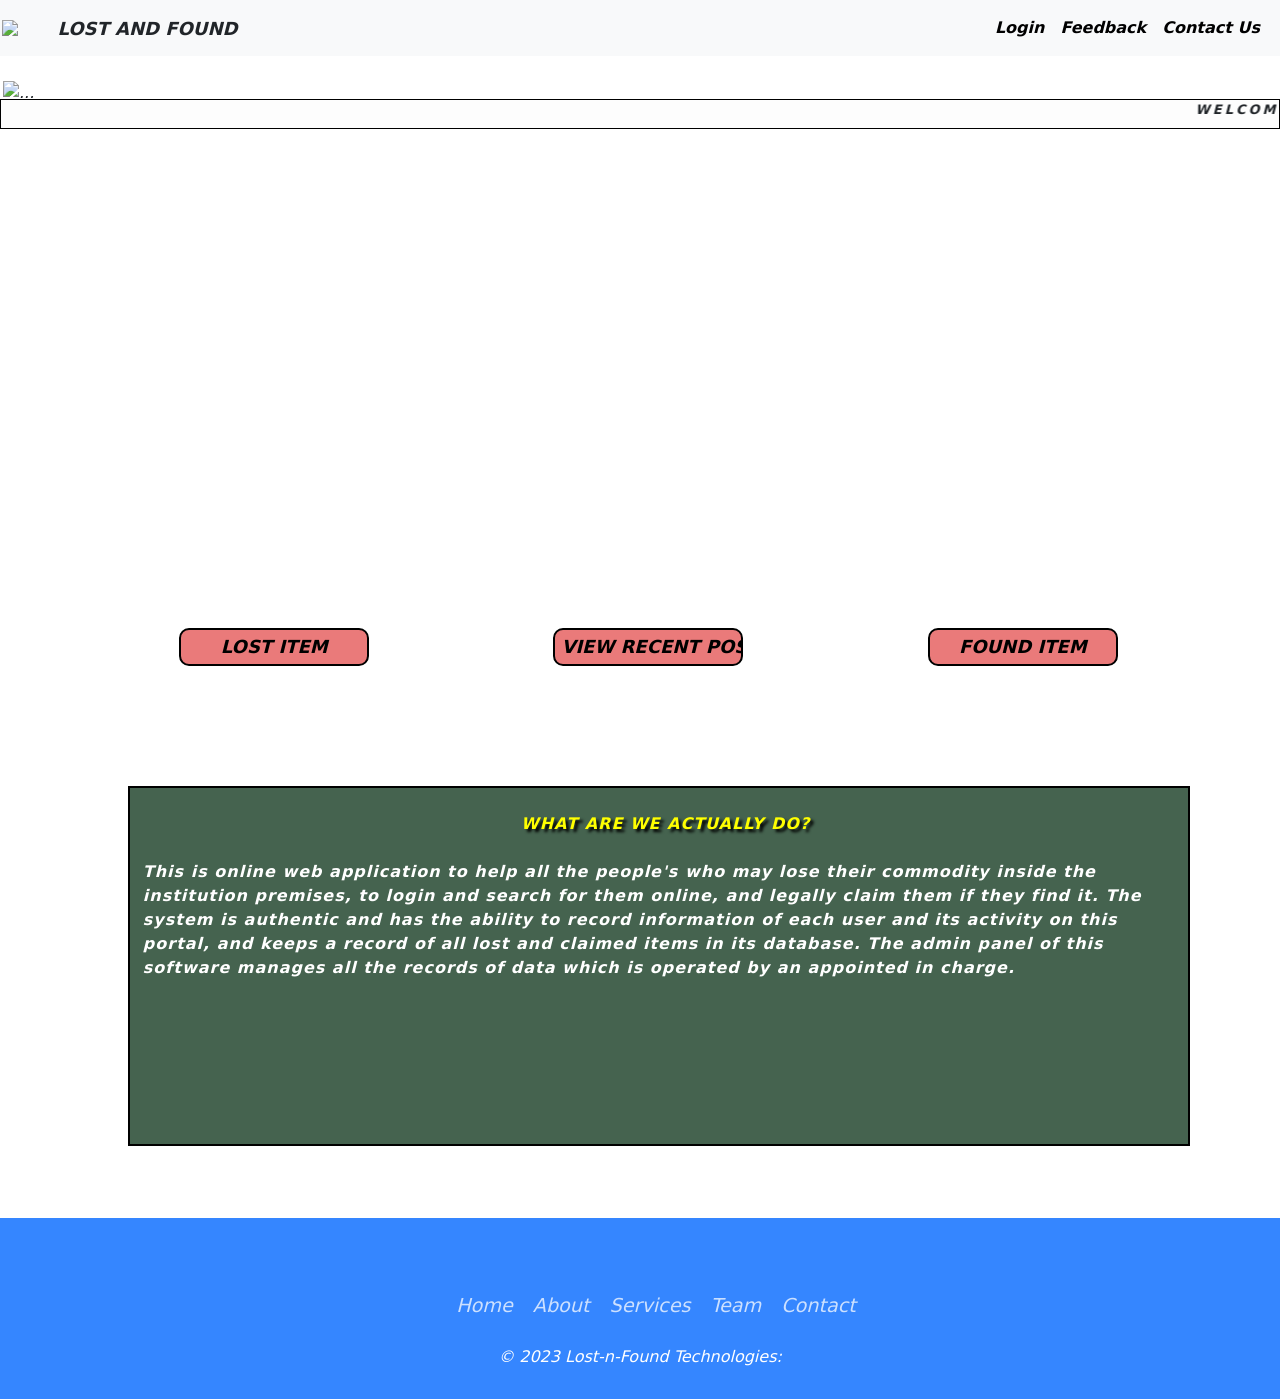
==== src/main/webapp/index.html @ 181de33e "Fix GitHub Pages build" ====
<!doctype html>
<html lang="en">

    <head>
        <meta charset="utf-8">
        <meta name="viewport" content="width=device-width, initial-scale=1">
        <title>LOST AND FOUND</title>
        <link
            href="https://cdn.jsdelivr.net/npm/bootstrap@5.3.2/dist/css/bootstrap.min.css"
            rel="stylesheet"
            integrity="sha384-T3c6CoIi6uLrA9TneNEoa7RxnatzjcDSCmG1MXxSR1GAsXEV/Dwwykc2MPK8M2HN"
            crossorigin="anonymous">
    </head>

    <body>
        <script
            src="https://cdn.jsdelivr.net/npm/bootstrap@5.3.2/dist/js/bootstrap.bundle.min.js"
            integrity="sha384-C6RzsynM9kWDrMNeT87bh95OGNyZPhcTNXj1NW7RuBCsyN/o0jlpcV8Qyq46cDfL"
            crossorigin="anonymous"></script>
            <script type="module" src="https://unpkg.com/ionicons@5.5.2/dist/ionicons/ionicons.esm.js"></script>
            <script nomodule src="https://unpkg.com/ionicons@5.5.2/dist/ionicons/ionicons.js"></script>
        <style>
        .nm {
            font-style: italic;
            font-weight: bold;
            font-size: large;
        }

        .quote {
            font-size: 25px; font-weight: bolder;
            font-style: italic;
            color: rgb(231, 97, 97);
            /* background-color: rgb(123, 66, 153); */
            text-shadow: 3px 3px 3px rgb(1, 0, 0);
            letter-spacing: 5px;
            position: absolute;
            top: 90%;
            right: 30%;
            left: 33%;
        }

        input[type="submit"] {
            height: 38px;
            width: 190px;
           font-size: large;
           font-style: italic;
           font-weight: 600;
            background-color: rgba(232, 108, 108,0.9);
            border-radius: 10px; 
           border: 2px solid rgb(0, 0, 0);
            margin-top: 2%;
            margin-left: 14%;

        }
        input[type="submit"]:hover{
            background-color: aqua;
        }

        .para {
            width: 83%;
            height: 40%;
            position: absolute;
            left: 10%;
            padding-left: 1%;
            padding-bottom: 1%;
            color: rgb(255, 255, 255);
            border: 2px solid rgb(0, 0, 0);
            letter-spacing: 1px;
            background-color: rgb(69, 99, 79);
        }

        body {
            /* background-color: rgb(69, 99, 79); */
            font-style: italic;
        }

        .car {
            border: 1px solid rgb(255, 255, 255);
        }
        .head-1{
            color: yellow;
             text-shadow: 3px 3px 3px rgb(1, 0, 0);
        }

        .foter {
            position: absolute;
            top: 190%;
            width: 100%; }
       
        .containerf1 {
            position: absolute;
            left: 10%;
            top: 10%;
        }

        .containerf3 {
            position: absolute;
            right: 10%;
            top: 10%;
        }

        a {
            color: azure;
            font-style: italic;
            font-weight: bold;
        } a:hover{color: yellow; font-size: large;}
        .a1{
            border: 1px solid black;
            position: absolute;
            left: 0%;
            right: 0%;
            top: 11%; font-size: small; font-weight: bolder; 
            height: 30px;
            background-color: rgb(253, 253, 253);
            letter-spacing: 3px;
        }
        img{
            margin-left: 2px;
        }
        .btns{
            margin-left: 5%;
        }

        /* FOOTER */

        .footer {
  position: relative;
  width: 100%;
  left:0%;
  right:0%;
  margin-top:30%;
  background: #3586ff;
  min-height: 100px;
  padding: 20px 50px;
  display: flex;
  justify-content: center;
  align-items: center;
  flex-direction: column;
}

.social-icon,
.menu {
  position: relative;
  display: flex;
  justify-content: center;
  align-items: center;
  margin: 10px 0;
  flex-wrap: wrap;
}

.social-icon__item,
.menu__item {
  list-style: none;
}

.social-icon__link {
  font-size: 2rem;
  color: #fff;
  margin: 0 10px;
  display: inline-block;
  transition: 0.5s;
}
.social-icon__link:hover {
  transform: translateY(-10px);
}

.menu__link {
  font-size: 1.2rem;
  color: #fff;
  margin: 0 10px;
  display: inline-block;
  transition: 0.5s;
  text-decoration: none;
  opacity: 0.75;
  font-weight: 300;
}

.menu__link:hover {
  opacity: 1;
}

.footer p {
  color: #fff;
  margin: 15px 0 10px 0;
  font-size: 1rem;
  font-weight: 300;
}

.wave {
  position: absolute;
  top: -50px;
  left: 0;
  width: 100%;
  height: 50px;
  background: url("https://i.ibb.co/wQZVxxk/wave.png");
  background-size: 1000px 100px;
}

.wave#wave1 {
  z-index: 1000;
  opacity: 1;
  bottom: 0;
  animation: animateWaves 4s linear infinite;
}

.wave#wave2 {
  z-index: 999;
  opacity: 0.5;
  bottom: 10px;
  animation: animate 4s linear infinite !important;
}

.wave#wave3 {
  z-index: 1000;
  opacity: 0.2;
  bottom: 15px;
  animation: animateWaves 3s linear infinite;
}

.wave#wave4 {
  z-index: 999;
  opacity: 0.7;
  bottom: 20px;
  animation: animate 3s linear infinite;
}

@keyframes animateWaves {
  0% {
    background-position-x: 1000px;
  }
  100% {
    background-positon-x: 0px;
  }
}

@keyframes animate {
  0% {
    background-position-x: -1000px;
  }
  100% {
    background-positon-x: 0px;
  }
}
    </style>

        <div>
            <nav class="navbar navbar-expand-lg bg-body-tertiary">
                <img src="img/logo.png" width="45px">
                <div class="container-fluid">
                    <div class="nm">LOST AND FOUND</div>
                    <button class="navbar-toggler" type="button"
                        data-bs-toggle="collapse"
                        data-bs-target="#navbarSupportedContent"
                        aria-controls="navbarSupportedContent"
                        aria-expanded="false" aria-label="Toggle navigation">
                        <span class="navbar-toggler-icon"></span>
                    </button>
                    <div class="btns" id="navbarSupportedContent">
                        <ul class="navbar-nav me-auto mb-2 mb-lg-0">

                            <li class="nav-item">
                                <a class="nav-link active" aria-current="page"
                                    href="login.html"><b>Login</b></a>
                            </li>

                           
                            <li class="nav-item">
                                <a class="nav-link active" aria-current="page"
                                    href="feedback.html"><b>Feedback</b></a>
                            </li>
                            <li class="nav-item">
                                <a class="nav-link active" aria-current="page"
                                    href="contact.html"><b>Contact Us</b></a>
                            </li>

                        </ul>
                        <!-- <form class="d-flex" role="search">
                        <input class="form-control me-2" type="search" placeholder="Search" aria-label="Search">
                        <button class="btn btn-outline-success" type="submit">Search</button>
                    </form> -->
                    </div>
                </div>
            </nav>
        </div>
        <div class="a1">
            <fieldset>
                <marquee>
                    
                    WELCOME TO THE LOST AND FOUND WEBSITE. WE ALL HERE TO HELP
                    YOU.
                </marquee>
            </fieldset>
        </div>
        
        <br>
       
        <div class="car">
            <div id="carouselExampleAutoplaying" class="carousel slide"
                data-bs-ride="carousel">
                <div class="carousel-inner">
                    <div class="carousel-item active" data-bs-interval="2500">
                        <img src="img/a6.JPG" height="400px"
                            class="d-block w-100" alt="...">
                    </div>
                    <div class="carousel-item" data-bs-interval="2500">
                        <img src="img/img1.jpg" height="400px"
                            class="d-block w-100" alt="...">
                    </div>
                    <div class="carousel-item" data-bs-interval="2500">
                        <img src="img/a8.jpg" height="400px"
                            class="d-block w-100" alt="...">
                    </div>
                </div>

                <button class="carousel-control-prev" type="button"
                    data-bs-target="#carouselExampleAutoplaying"
                    data-bs-slide="prev">
                    <span class="carousel-control-prev-icon" aria-hidden="true"></span>
                    <span class="visually-hidden">Previous</span>
                </button>
                <button class="carousel-control-next" type="button"
                    data-bs-target="#carouselExampleAutoplaying"
                    data-bs-slide="next">
                    <span class="carousel-control-next-icon" aria-hidden="true"></span>
                    <span class="visually-hidden">Next</span>

                </button>

            </div>

        </div>
        <div class="quote">
            
            <center> <b>Search. Find. Ship.</b></center>
        </div>

       <br><br><br><br><br>
        <div class="bt">
            <a href="html/Lost_Info.html"><input type="submit" value="LOST ITEM"></a>
           <a href="html/recent_posts.jsp"> <input type="submit" value="VIEW RECENT POSTS"></a>
           <a href="html/Found_Info.html"> <input type="submit" value="FOUND ITEM"></a>
        </div>
        <br><br><br><br><br>
        <div class="para">
            <b><br>
                <div class="head-1">
                    <center> WHAT ARE WE ACTUALLY DO? </center>
                </div>
               
            </b> <br>
            <b>
                <p>This is online web application to help all the people's who
                    may
                    lose their commodity inside the institution premises, to
                    login and search for them online,
                    and legally claim them if they find it. The system is
                    authentic and has the ability to record
                    information of each user and its activity on this portal,
                    and keeps a record of all lost and
                    claimed items in its database. The admin panel of this
                    software manages all the records of
                    data which is operated by an appointed in charge.
                </p>
            </b>
        </div>
        <br><br>
        <footer class="footer">
            <div class="waves">
              <div class="wave" id="wave1"></div>
              <div class="wave" id="wave2"></div>
              <div class="wave" id="wave3"></div>
              <div class="wave" id="wave4"></div>
            </div>
            <ul class="social-icon">
              <li class="social-icon__item"><a class="social-icon__link" href="#">
                  <ion-icon name="logo-facebook"></ion-icon>
                </a></li>
              <li class="social-icon__item"><a class="social-icon__link" href="#">
                  <ion-icon name="logo-twitter"></ion-icon>
                </a></li>
              <li class="social-icon__item"><a class="social-icon__link" href="#">
                  <ion-icon name="logo-linkedin"></ion-icon>
                </a></li>
              <li class="social-icon__item"><a class="social-icon__link" href="#">
                  <ion-icon name="logo-instagram"></ion-icon>
                </a></li>
            </ul>
            <ul class="menu">
              <li class="menu__item"><a class="menu__link" href="index.html">Home</a></li>
              <li class="menu__item"><a class="menu__link" href="about.html">About</a></li>
              <li class="menu__item"><a class="menu__link" href="index.html">Services</a></li>
              <li class="menu__item"><a class="menu__link" href="#">Team</a></li>
              <li class="menu__item"><a class="menu__link" href="contact.html">Contact</a></li>
        
            </ul>
            <p> © 2023 Lost-n-Found Technologies:</p>
          </footer>
        <!-- <div class="foter">

                <footer class="bg-dark text-center text-white">
                <div class="containerf1">

                    <section class="mb-3">
                        <a href="#">Instagram</a><br>
                        <a href="#">Facebook</a> <br>
                    </section>
                </div>
                <div class="containerf2">
                    <section class="mb-4">
                        <a href="#">LOST AND FOUND</a><br>
                        <a href="about.html">About us</a> <br>
                        <a href="contact.html">Contact us</a>
                    </section>
                </div>
                <div class="containerf3">

                    <section class="mb-3">
                        <a href="#">Twitter</a><br>
                        <a href="#">YouTube</a> <br>
                    </section>
                </div>
                <div class="text-center p-3"
                    style="background-color: rgba(0, 0, 0, 0.2);">
                    © 2023 Jivmit Technologies:
                    <a class="text-white" href="#">LostandFound.com</a>
                </div> 

            </footer> -->

        </div>
    </body>

</html>
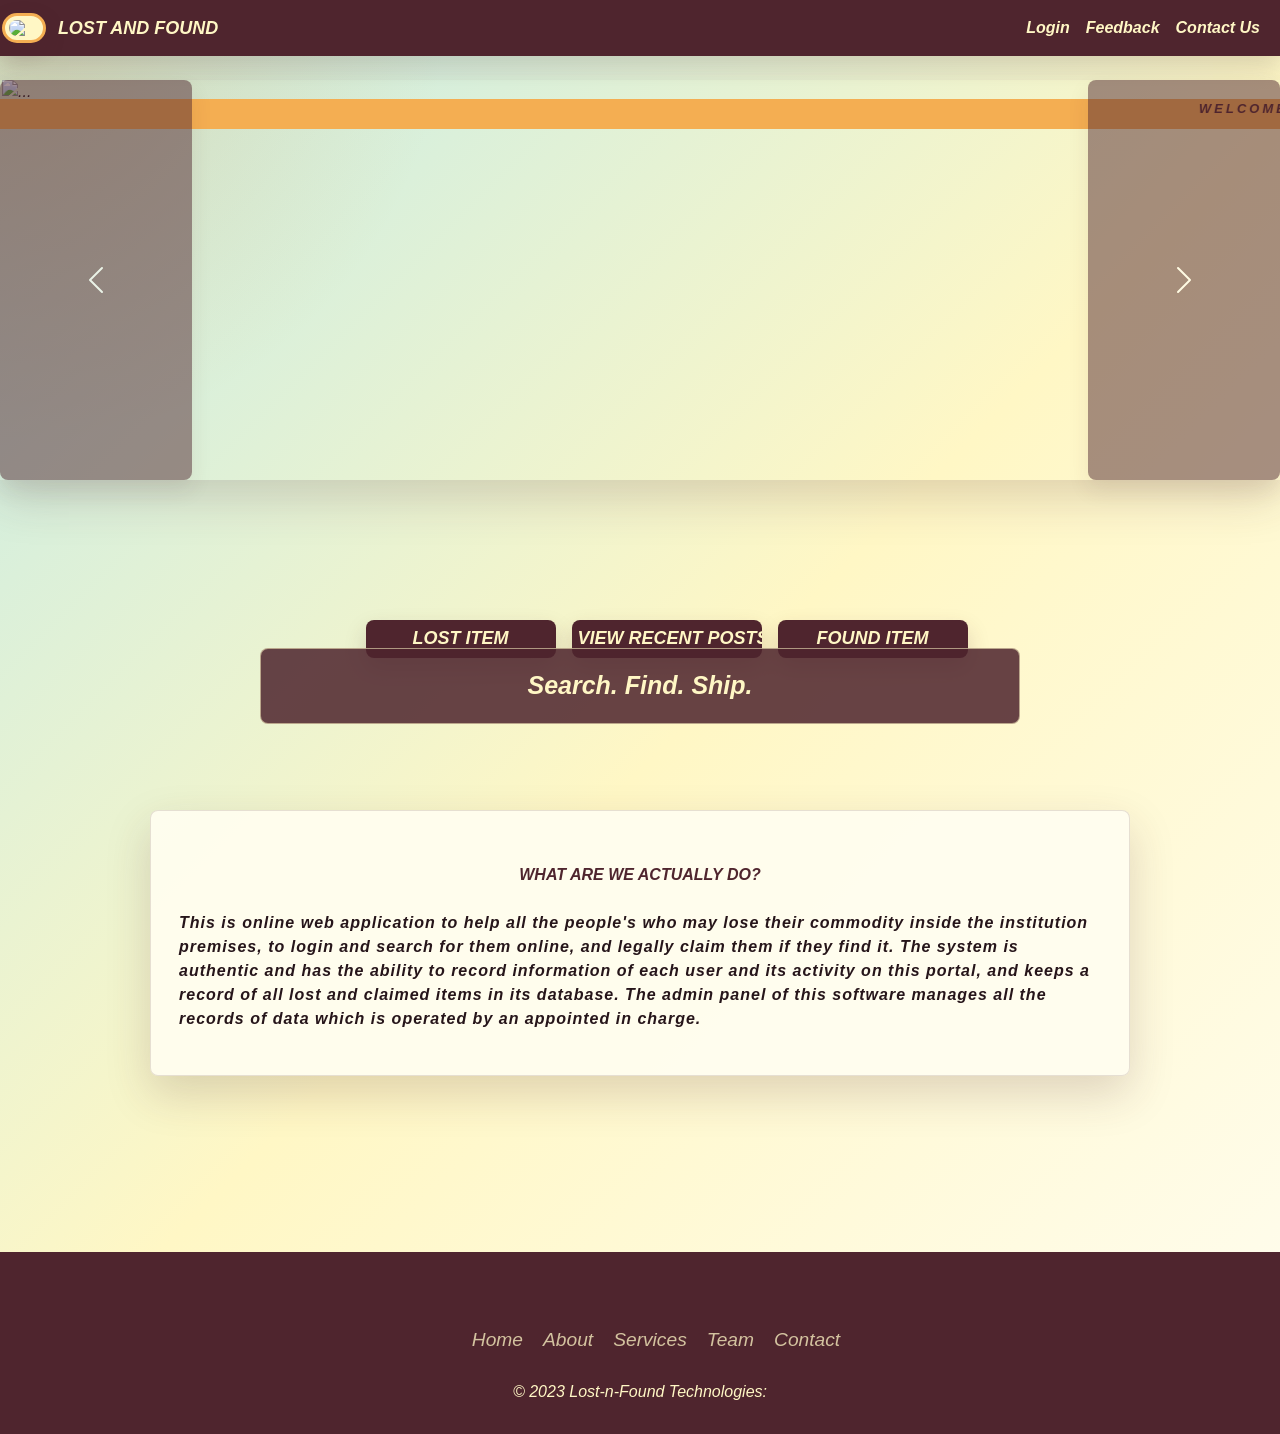
==== commit b07847cc: "Update lost and found UI theme" ====
--- a/src/main/webapp/index.html
+++ b/src/main/webapp/index.html
@@ -10,6 +10,7 @@
             rel="stylesheet"
             integrity="sha384-T3c6CoIi6uLrA9TneNEoa7RxnatzjcDSCmG1MXxSR1GAsXEV/Dwwykc2MPK8M2HN"
             crossorigin="anonymous">
+        <link href="css/lost-found-theme.css" rel="stylesheet">
     </head>
 
     <body>
--- a/src/main/webapp/css/lost-found-theme.css
+++ b/src/main/webapp/css/lost-found-theme.css
@@ -0,0 +1,350 @@
+:root {
+  --lf-mint: #c1ebe9;
+  --lf-cream: #fff7c5;
+  --lf-amber: #f4ae52;
+  --lf-plum: #4f252e;
+  --lf-ink: #26151a;
+  --lf-paper: #fffdf0;
+  --lf-shadow: 0 18px 45px rgba(79, 37, 46, 0.18);
+}
+
+* {
+  box-sizing: border-box;
+}
+
+body {
+  min-height: 100vh;
+  margin: 0;
+  color: var(--lf-ink) !important;
+  font-family: "Segoe UI", Arial, sans-serif !important;
+  letter-spacing: 0 !important;
+  background:
+    radial-gradient(circle at top left, rgba(244, 174, 82, 0.34), transparent 28rem),
+    linear-gradient(135deg, var(--lf-mint), var(--lf-cream) 52%, #fffdf0) !important;
+}
+
+a {
+  color: var(--lf-plum) !important;
+}
+
+a:hover {
+  color: #7a3444 !important;
+}
+
+.navbar,
+nav {
+  background: var(--lf-plum) !important;
+  color: var(--lf-cream) !important;
+  box-shadow: 0 10px 24px rgba(79, 37, 46, 0.18);
+}
+
+.navbar .nm,
+.navbar b,
+nav a,
+#navbar a {
+  color: var(--lf-cream) !important;
+}
+
+.navbar img,
+.logo,
+.form1 img,
+.data img {
+  background: var(--lf-cream);
+  border: 3px solid var(--lf-amber);
+  border-radius: 999px;
+  padding: 4px;
+  box-shadow: 0 8px 20px rgba(79, 37, 46, 0.22);
+}
+
+.a1 {
+  background: var(--lf-amber) !important;
+  color: var(--lf-plum) !important;
+  border: 0 !important;
+}
+
+.car {
+  border: 0 !important;
+  box-shadow: var(--lf-shadow);
+}
+
+.carousel img {
+  object-fit: cover;
+  filter: saturate(0.92) contrast(0.98);
+}
+
+.quote {
+  left: 0 !important;
+  right: 0 !important;
+  top: 72% !important;
+  width: min(760px, 90%) !important;
+  margin: 0 auto !important;
+  padding: 18px 24px;
+  color: var(--lf-cream) !important;
+  background: rgba(79, 37, 46, 0.86);
+  border: 1px solid rgba(255, 247, 197, 0.55);
+  border-radius: 8px;
+  text-shadow: none !important;
+  letter-spacing: 0 !important;
+}
+
+.bt {
+  display: flex;
+  justify-content: center;
+  gap: 16px;
+  flex-wrap: wrap;
+  margin: 16px auto 32px;
+}
+
+input[type="submit"],
+.btn,
+button {
+  border: 0 !important;
+  border-radius: 8px !important;
+  color: var(--lf-cream) !important;
+  background: var(--lf-plum) !important;
+  font-weight: 700 !important;
+  letter-spacing: 0 !important;
+  box-shadow: 0 10px 22px rgba(79, 37, 46, 0.18);
+  transition: transform 0.2s ease, background-color 0.2s ease, box-shadow 0.2s ease;
+}
+
+input[type="submit"]:hover,
+.btn:hover,
+button:hover {
+  color: var(--lf-plum) !important;
+  background: var(--lf-amber) !important;
+  transform: translateY(-2px);
+  box-shadow: 0 14px 26px rgba(79, 37, 46, 0.24);
+}
+
+.para,
+.form1,
+.container,
+.container1,
+.form-inline,
+.card {
+  color: var(--lf-ink) !important;
+  background: rgba(255, 253, 240, 0.94) !important;
+  border: 1px solid rgba(79, 37, 46, 0.14) !important;
+  border-radius: 8px !important;
+  box-shadow: var(--lf-shadow) !important;
+}
+
+.para {
+  position: relative !important;
+  left: auto !important;
+  width: min(980px, 92%) !important;
+  height: auto !important;
+  margin: 0 auto 56px !important;
+  padding: 28px !important;
+}
+
+.head-1,
+h1,
+h2,
+h3,
+h5,
+label {
+  color: var(--lf-plum) !important;
+  text-shadow: none !important;
+  letter-spacing: 0 !important;
+}
+
+p,
+sub,
+.card-title {
+  color: var(--lf-ink) !important;
+}
+
+.footer {
+  background: var(--lf-plum) !important;
+  margin-top: 72px !important;
+}
+
+.footer p,
+.footer a,
+.social-icon__link,
+.menu__link {
+  color: var(--lf-cream) !important;
+}
+
+.wave {
+  display: none !important;
+}
+
+input,
+select,
+textarea,
+.form-control,
+.input-group-text {
+  border: 1px solid rgba(79, 37, 46, 0.2) !important;
+  border-radius: 8px !important;
+}
+
+input:focus,
+select:focus,
+textarea:focus,
+.form-control:focus {
+  border-color: var(--lf-amber) !important;
+  box-shadow: 0 0 0 0.22rem rgba(244, 174, 82, 0.28) !important;
+  outline: none !important;
+}
+
+.input-group-text {
+  color: var(--lf-plum) !important;
+  background: var(--lf-mint) !important;
+  font-weight: 700;
+}
+
+.form1 {
+  position: relative !important;
+  top: auto !important;
+  left: auto !important;
+  width: min(940px, 92%) !important;
+  min-height: auto !important;
+  height: auto !important;
+  margin: 42px auto !important;
+  padding: 26px !important;
+}
+
+.contennt {
+  padding: 34px !important;
+}
+
+.form1 img {
+  position: static !important;
+  display: block;
+  margin: -68px auto 22px;
+}
+
+.container {
+  width: min(1120px, 94%) !important;
+  max-width: 1120px !important;
+  margin: 42px auto !important;
+  padding: 36px !important;
+}
+
+.card {
+  width: 100% !important;
+  overflow: hidden;
+}
+
+.card-img-top {
+  height: 210px;
+  object-fit: cover;
+}
+
+.card-body {
+  background: var(--lf-paper);
+}
+
+.form-inline {
+  position: relative !important;
+  left: auto !important;
+  top: auto !important;
+  width: min(1100px, 94%) !important;
+  height: auto !important;
+  min-height: auto !important;
+  margin: 150px auto 56px !important;
+  padding: 36px !important;
+  gap: 28px;
+}
+
+.content-left,
+.content-right {
+  flex: 1 1 360px;
+  padding: 0 !important;
+}
+
+.content-left input,
+.content-right input,
+.content-left select,
+.content-right select {
+  width: 100% !important;
+}
+
+#navbar {
+  top: 7% !important;
+  background: var(--lf-paper) !important;
+  border-bottom: 4px solid var(--lf-amber) !important;
+  box-shadow: 0 12px 26px rgba(79, 37, 46, 0.12);
+}
+
+#navbar a {
+  color: var(--lf-plum) !important;
+  font-weight: 700;
+}
+
+.user {
+  color: var(--lf-cream) !important;
+}
+
+body:has(.form-inline) {
+  padding-top: 1px;
+}
+
+body > center > h3,
+body > h3 {
+  width: fit-content;
+  margin: 24px auto 0;
+  padding: 12px 22px;
+  background: rgba(255, 253, 240, 0.82);
+  border: 1px solid rgba(79, 37, 46, 0.12);
+  border-radius: 8px;
+}
+
+.data {
+  padding: 42px 28px !important;
+}
+
+.data img {
+  position: static !important;
+  display: block;
+  margin: -78px auto 24px;
+}
+
+body:has(.data) .container {
+  margin-top: 110px !important;
+  width: min(440px, 92%) !important;
+}
+
+body:has(.data) .container1 {
+  width: min(440px, 92%) !important;
+  height: auto !important;
+  padding: 18px 24px !important;
+}
+
+@media (max-width: 720px) {
+  .quote {
+    position: relative !important;
+    top: auto !important;
+    margin-top: 18px !important;
+  }
+
+  .bt {
+    padding: 0 16px;
+  }
+
+  .bt input[type="submit"] {
+    width: 100% !important;
+    margin: 0 !important;
+  }
+
+  .contennt,
+  .container,
+  .form-inline {
+    padding: 22px !important;
+  }
+
+  #navbar {
+    height: auto !important;
+    min-height: 96px;
+  }
+
+  #navbar a {
+    float: none !important;
+    display: inline-block !important;
+    margin: 6px !important;
+    padding: 8px !important;
+  }
+}
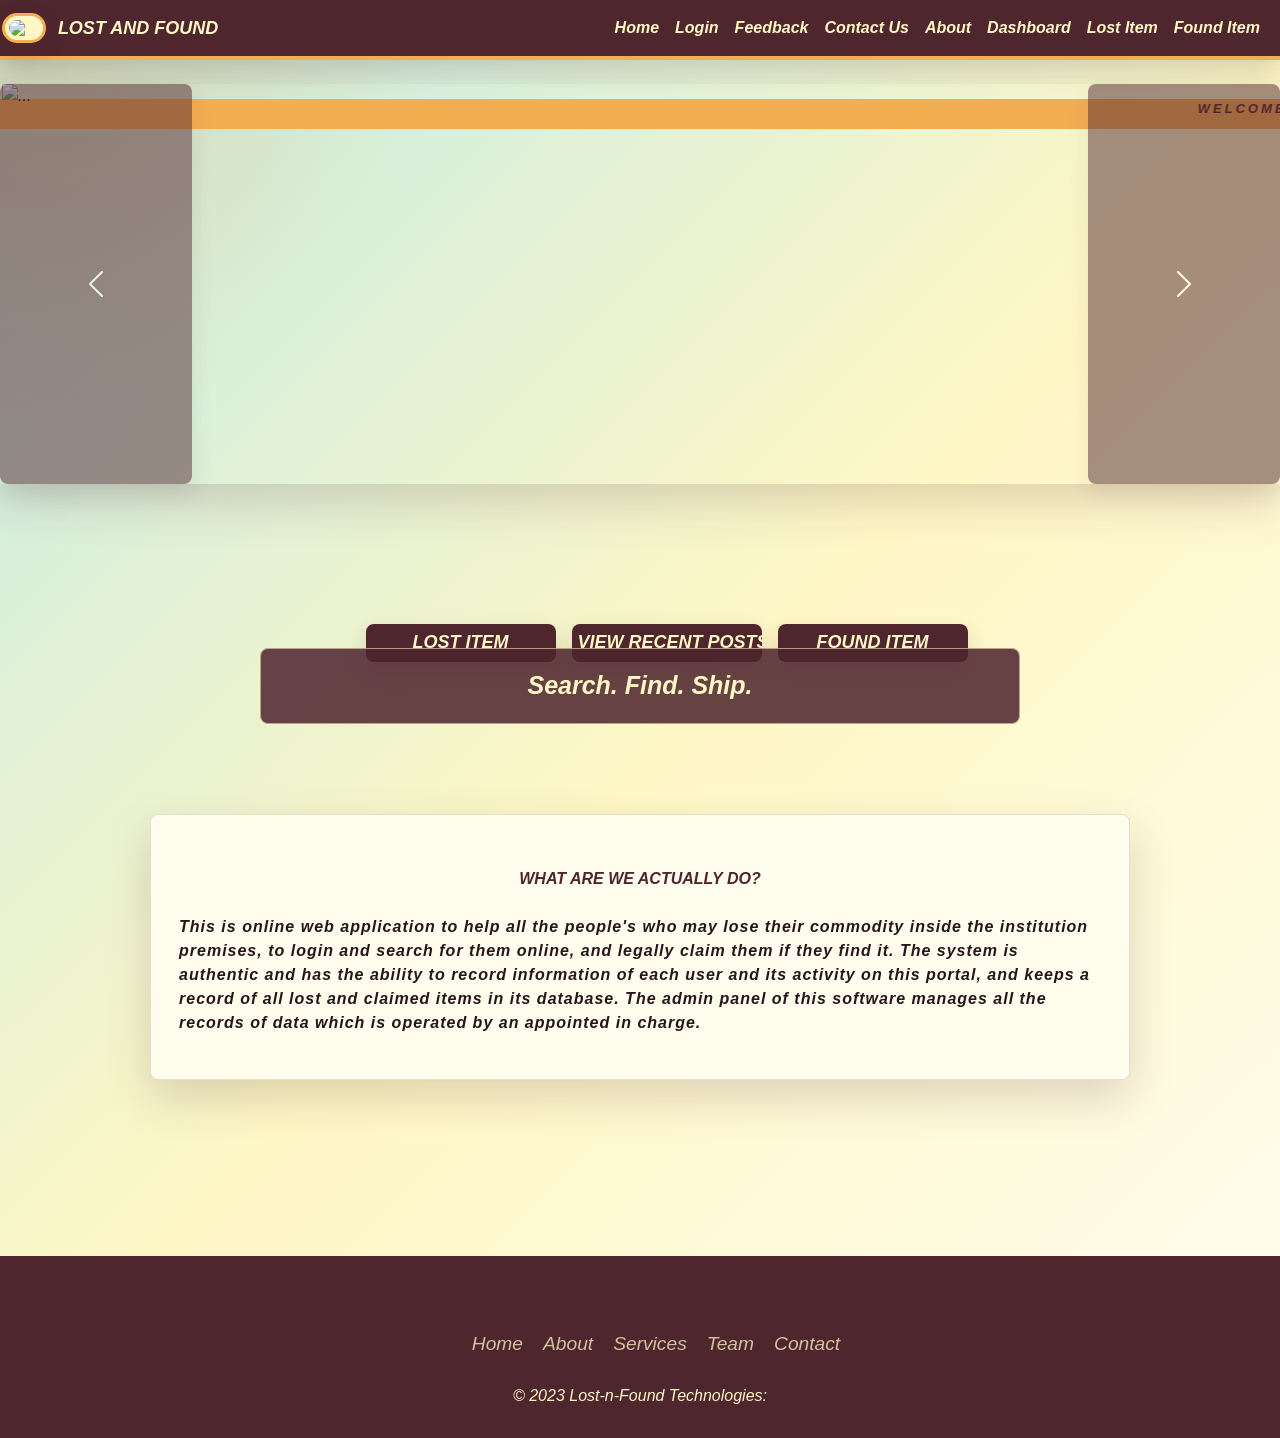
==== commit 75945f46: "Add site navigation buttons" ====
--- a/src/main/webapp/index.html
+++ b/src/main/webapp/index.html
@@ -258,6 +258,10 @@
                     </button>
                     <div class="btns" id="navbarSupportedContent">
                         <ul class="navbar-nav me-auto mb-2 mb-lg-0">
+                            <li class="nav-item">
+                                <a class="nav-link active" aria-current="page"
+                                    href="index.html"><b>Home</b></a>
+                            </li>
 
                             <li class="nav-item">
                                 <a class="nav-link active" aria-current="page"
@@ -272,6 +276,22 @@
                             <li class="nav-item">
                                 <a class="nav-link active" aria-current="page"
                                     href="contact.html"><b>Contact Us</b></a>
+                            </li>
+                            <li class="nav-item">
+                                <a class="nav-link active" aria-current="page"
+                                    href="about.html"><b>About</b></a>
+                            </li>
+                            <li class="nav-item">
+                                <a class="nav-link active" aria-current="page"
+                                    href="dashboard.html"><b>Dashboard</b></a>
+                            </li>
+                            <li class="nav-item">
+                                <a class="nav-link active" aria-current="page"
+                                    href="html/Lost_Info.html"><b>Lost Item</b></a>
+                            </li>
+                            <li class="nav-item">
+                                <a class="nav-link active" aria-current="page"
+                                    href="html/Found_Info.html"><b>Found Item</b></a>
                             </li>
 
                         </ul>
--- a/src/main/webapp/css/lost-found-theme.css
+++ b/src/main/webapp/css/lost-found-theme.css
@@ -31,6 +31,55 @@
   color: #7a3444 !important;
 }
 
+.site-nav {
+  position: sticky;
+  top: 0;
+  z-index: 1100;
+  display: flex;
+  align-items: center;
+  justify-content: center;
+  gap: 10px;
+  flex-wrap: wrap;
+  width: 100%;
+  padding: 14px 18px;
+  background: rgba(79, 37, 46, 0.96);
+  border-bottom: 4px solid var(--lf-amber);
+  box-shadow: 0 12px 28px rgba(79, 37, 46, 0.2);
+}
+
+.site-nav a {
+  display: inline-flex;
+  align-items: center;
+  justify-content: center;
+  min-height: 38px;
+  padding: 9px 15px;
+  color: var(--lf-cream) !important;
+  text-decoration: none !important;
+  font-size: 0.92rem;
+  font-weight: 800;
+  line-height: 1.1;
+  background: rgba(255, 247, 197, 0.08);
+  border: 1px solid rgba(255, 247, 197, 0.24);
+  border-radius: 8px;
+}
+
+.site-nav a:hover {
+  color: var(--lf-plum) !important;
+  background: var(--lf-amber);
+  border-color: var(--lf-amber);
+}
+
+.site-nav .brand-link {
+  color: var(--lf-plum) !important;
+  background: var(--lf-cream);
+  border-color: var(--lf-cream);
+}
+
+.page-shell {
+  width: min(1120px, 94%);
+  margin: 36px auto;
+}
+
 .navbar,
 nav {
   background: var(--lf-plum) !important;
@@ -43,6 +92,10 @@
 nav a,
 #navbar a {
   color: var(--lf-cream) !important;
+}
+
+.navbar {
+  border-bottom: 4px solid var(--lf-amber);
 }
 
 .navbar img,
@@ -270,6 +323,19 @@
   box-shadow: 0 12px 26px rgba(79, 37, 46, 0.12);
 }
 
+.head-bar {
+  background: var(--lf-paper) !important;
+  border-bottom: 4px solid var(--lf-amber) !important;
+  box-shadow: 0 12px 26px rgba(79, 37, 46, 0.12);
+}
+
+.head-bar a,
+.sub1 {
+  color: var(--lf-plum) !important;
+  font-weight: 800 !important;
+  text-decoration: none !important;
+}
+
 #navbar a {
   color: var(--lf-plum) !important;
   font-weight: 700;
@@ -347,4 +413,17 @@
     margin: 6px !important;
     padding: 8px !important;
   }
-}
+
+  .site-nav {
+    justify-content: flex-start;
+    overflow-x: auto;
+    flex-wrap: nowrap;
+  }
+
+  .site-nav a {
+    flex: 0 0 auto;
+    min-height: 36px;
+    padding: 8px 12px;
+    font-size: 0.86rem;
+  }
+}
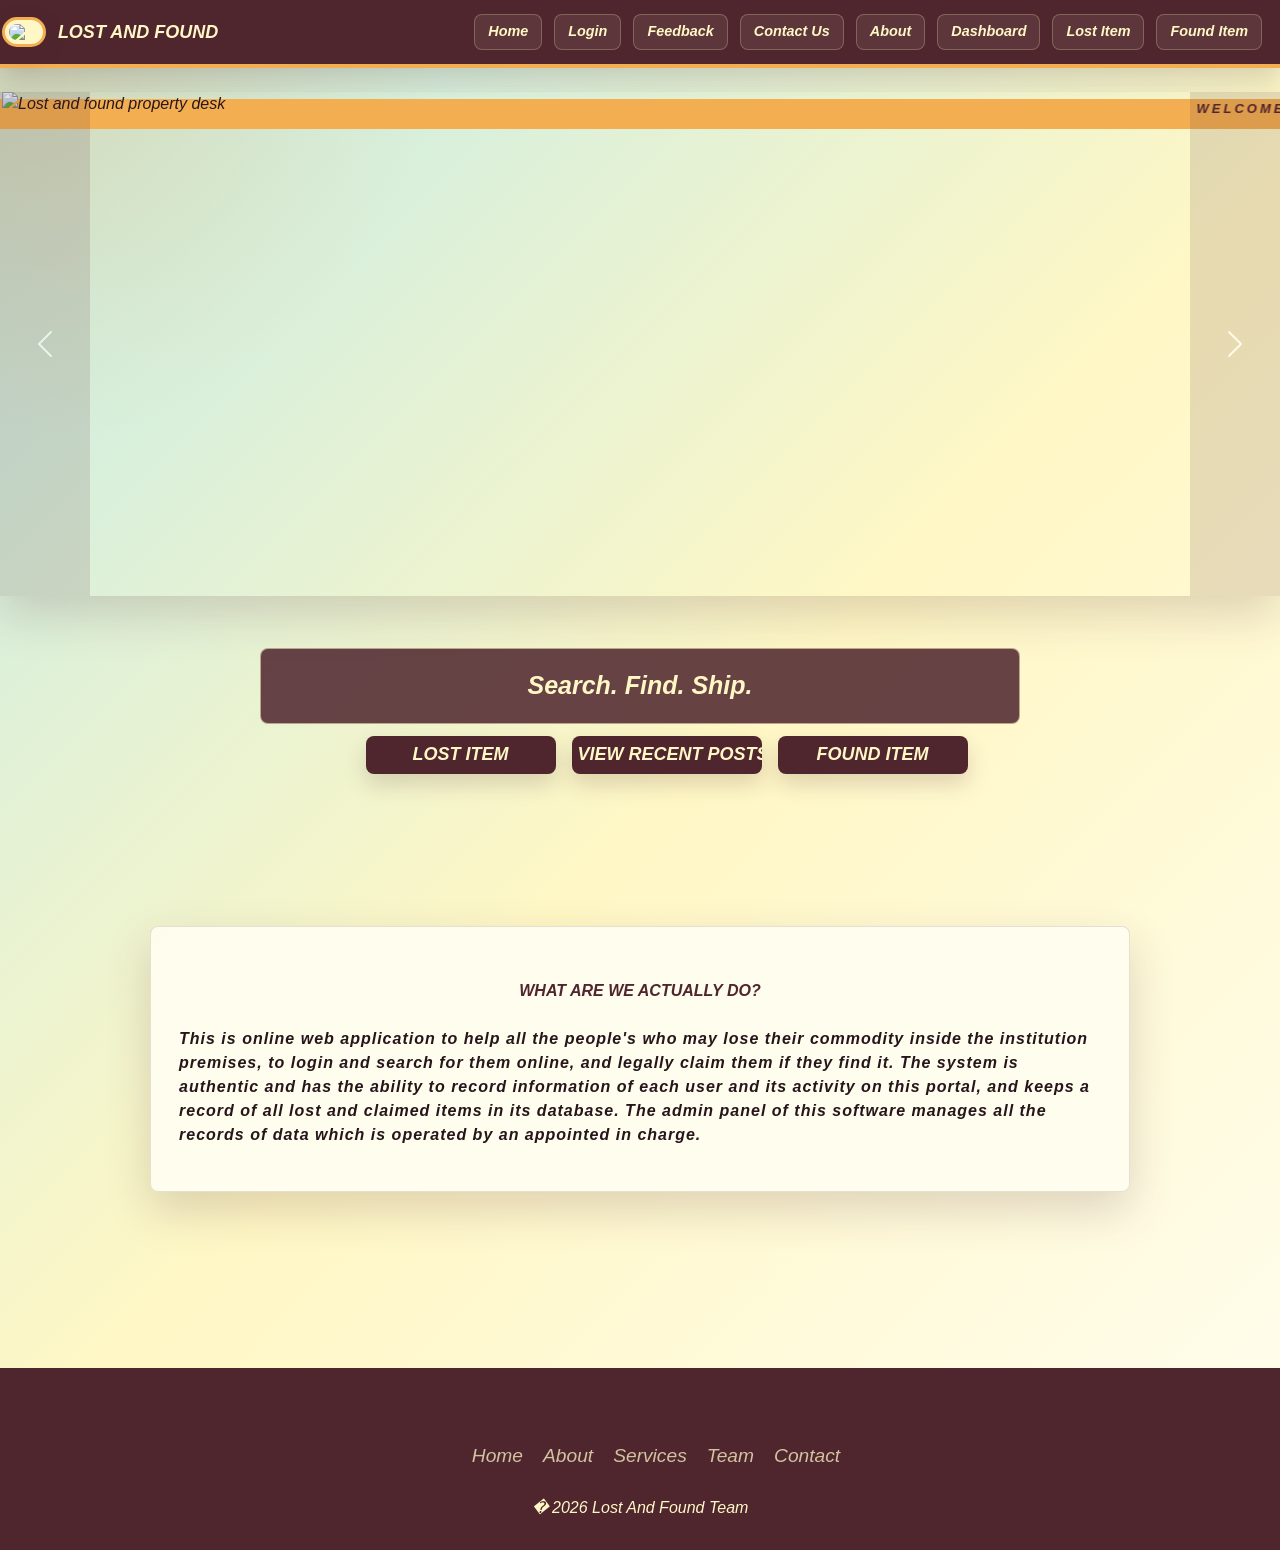
==== commit a146d479: "Polish UI and update contact page" ====
--- a/src/main/webapp/index.html
+++ b/src/main/webapp/index.html
@@ -320,16 +320,16 @@
                 data-bs-ride="carousel">
                 <div class="carousel-inner">
                     <div class="carousel-item active" data-bs-interval="2500">
-                        <img src="img/a6.JPG" height="400px"
-                            class="d-block w-100" alt="...">
+                        <img src="https://police.illinois.edu/wp-content/uploads/2023/09/Lost-and-Found.jpg" height="400px"
+                            class="d-block w-100" alt="Lost and found property desk">
                     </div>
                     <div class="carousel-item" data-bs-interval="2500">
-                        <img src="img/img1.jpg" height="400px"
-                            class="d-block w-100" alt="...">
+                        <img src="https://images.squarespace-cdn.com/content/v1/5005d7b2e4b09ef2252ba068/1433901378575-0RO1RY1VPMRQFI94S65J/image-asset.jpeg" height="400px"
+                            class="d-block w-100" alt="Collected lost items and belongings">
                     </div>
                     <div class="carousel-item" data-bs-interval="2500">
-                        <img src="img/a8.jpg" height="400px"
-                            class="d-block w-100" alt="...">
+                        <img src="https://res.cloudinary.com/twenty20/private_images/t_watermark-criss-cross-10/v1597964300000/photosp/73facab5-894c-485b-8d50-26a0f8bff093/stock-photo-sign-trainstation-amsterdam-lost-and-found-lostandfound-lostandfoundsign-73facab5-894c-485b-8d50-26a0f8bff093.jpg" height="400px"
+                            class="d-block w-100" alt="Lost and found sign">
                     </div>
                 </div>
 
@@ -414,7 +414,7 @@
               <li class="menu__item"><a class="menu__link" href="contact.html">Contact</a></li>
         
             </ul>
-            <p> © 2023 Lost-n-Found Technologies:</p>
+            <p>� 2026 Lost And Found Team</p>
           </footer>
         <!-- <div class="foter">
 
@@ -442,7 +442,7 @@
                 </div>
                 <div class="text-center p-3"
                     style="background-color: rgba(0, 0, 0, 0.2);">
-                    © 2023 Jivmit Technologies:
+                    � 2026 Lost And Found Team
                     <a class="text-white" href="#">LostandFound.com</a>
                 </div> 
 
@@ -452,3 +452,4 @@
     </body>
 
 </html>
+
--- a/src/main/webapp/css/lost-found-theme.css
+++ b/src/main/webapp/css/lost-found-theme.css
@@ -48,9 +48,12 @@
 }
 
 .site-nav a {
+  position: static !important;
   display: inline-flex;
   align-items: center;
   justify-content: center;
+  width: auto !important;
+  height: auto !important;
   min-height: 38px;
   padding: 9px 15px;
   color: var(--lf-cream) !important;
@@ -61,6 +64,36 @@
   background: rgba(255, 247, 197, 0.08);
   border: 1px solid rgba(255, 247, 197, 0.24);
   border-radius: 8px;
+}
+
+.navbar .nav-link,
+#navbar a,
+.head-bar a {
+  position: static !important;
+  display: inline-flex !important;
+  align-items: center;
+  justify-content: center;
+  min-height: 36px;
+  width: auto !important;
+  height: auto !important;
+  margin: 6px !important;
+  padding: 8px 13px !important;
+  color: var(--lf-cream) !important;
+  text-decoration: none !important;
+  font-size: 0.9rem !important;
+  font-weight: 800 !important;
+  line-height: 1.1;
+  background: rgba(255, 247, 197, 0.08);
+  border: 1px solid rgba(255, 247, 197, 0.24);
+  border-radius: 8px;
+}
+
+.navbar .nav-link:hover,
+#navbar a:hover,
+.head-bar a:hover {
+  color: var(--lf-plum) !important;
+  background: var(--lf-amber);
+  border-color: var(--lf-amber);
 }
 
 .site-nav a:hover {
@@ -121,8 +154,20 @@
 }
 
 .carousel img {
+  width: 100%;
+  height: clamp(320px, 56vh, 540px) !important;
   object-fit: cover;
   filter: saturate(0.92) contrast(0.98);
+}
+
+.carousel-control-prev,
+.carousel-control-next {
+  width: 7% !important;
+  min-width: 58px;
+  background: rgba(79, 37, 46, 0.28) !important;
+  border-radius: 0 !important;
+  box-shadow: none !important;
+  transform: none !important;
 }
 
 .quote {
@@ -159,6 +204,10 @@
   letter-spacing: 0 !important;
   box-shadow: 0 10px 22px rgba(79, 37, 46, 0.18);
   transition: transform 0.2s ease, background-color 0.2s ease, box-shadow 0.2s ease;
+}
+
+.carousel button {
+  padding: 0 !important;
 }
 
 input[type="submit"]:hover,
@@ -260,8 +309,51 @@
   padding: 26px !important;
 }
 
+.form1 a.btn {
+  position: static !important;
+  width: auto !important;
+  height: auto !important;
+  min-width: 180px;
+}
+
 .contennt {
   padding: 34px !important;
+}
+
+.contact-list {
+  display: grid;
+  grid-template-columns: repeat(4, minmax(150px, 1fr));
+  gap: 16px;
+  margin: 24px 0;
+}
+
+.contact-card {
+  padding: 18px;
+  text-align: center;
+  background: var(--lf-paper);
+  border: 1px solid rgba(79, 37, 46, 0.14);
+  border-radius: 8px;
+  box-shadow: 0 10px 24px rgba(79, 37, 46, 0.12);
+}
+
+.contact-card strong {
+  display: block;
+  color: var(--lf-plum);
+  font-size: 1.1rem;
+}
+
+.contact-card span {
+  display: block;
+  margin-top: 8px;
+  font-weight: 700;
+}
+
+.form-actions {
+  display: flex;
+  justify-content: center;
+  gap: 14px;
+  flex-wrap: wrap;
+  margin-top: 22px;
 }
 
 .form1 img {
@@ -298,7 +390,7 @@
   width: min(1100px, 94%) !important;
   height: auto !important;
   min-height: auto !important;
-  margin: 150px auto 56px !important;
+  margin: 36px auto 56px !important;
   padding: 36px !important;
   gap: 28px;
 }
@@ -317,13 +409,24 @@
 }
 
 #navbar {
-  top: 7% !important;
+  position: relative !important;
+  top: auto !important;
+  min-height: 92px;
+  height: auto !important;
+  padding: 10px 16px;
   background: var(--lf-paper) !important;
   border-bottom: 4px solid var(--lf-amber) !important;
   box-shadow: 0 12px 26px rgba(79, 37, 46, 0.12);
 }
 
 .head-bar {
+  position: relative !important;
+  top: auto !important;
+  left: auto !important;
+  width: 100% !important;
+  min-height: 92px;
+  height: auto !important;
+  padding: 10px 16px;
   background: var(--lf-paper) !important;
   border-bottom: 4px solid var(--lf-amber) !important;
   box-shadow: 0 12px 26px rgba(79, 37, 46, 0.12);
@@ -341,12 +444,26 @@
   font-weight: 700;
 }
 
+#navbar a,
+.head-bar a {
+  color: var(--lf-plum) !important;
+  border-color: rgba(79, 37, 46, 0.16);
+}
+
 .user {
   color: var(--lf-cream) !important;
 }
 
 body:has(.form-inline) {
   padding-top: 1px;
+}
+
+body:has(.form-inline) nav {
+  position: relative !important;
+  top: auto !important;
+  left: auto !important;
+  height: auto !important;
+  min-height: 44px;
 }
 
 body > center > h3,
@@ -380,6 +497,22 @@
   padding: 18px 24px !important;
 }
 
+.signup-page .form1 {
+  width: min(760px, 92%) !important;
+}
+
+.signup-page .input-group {
+  margin-bottom: 18px;
+}
+
+.signup-page input[type="submit"] {
+  position: static !important;
+  display: block;
+  width: min(240px, 100%) !important;
+  height: 46px !important;
+  margin: 10px auto 0 !important;
+}
+
 @media (max-width: 720px) {
   .quote {
     position: relative !important;
@@ -426,4 +559,8 @@
     padding: 8px 12px;
     font-size: 0.86rem;
   }
-}
+
+  .contact-list {
+    grid-template-columns: 1fr;
+  }
+}
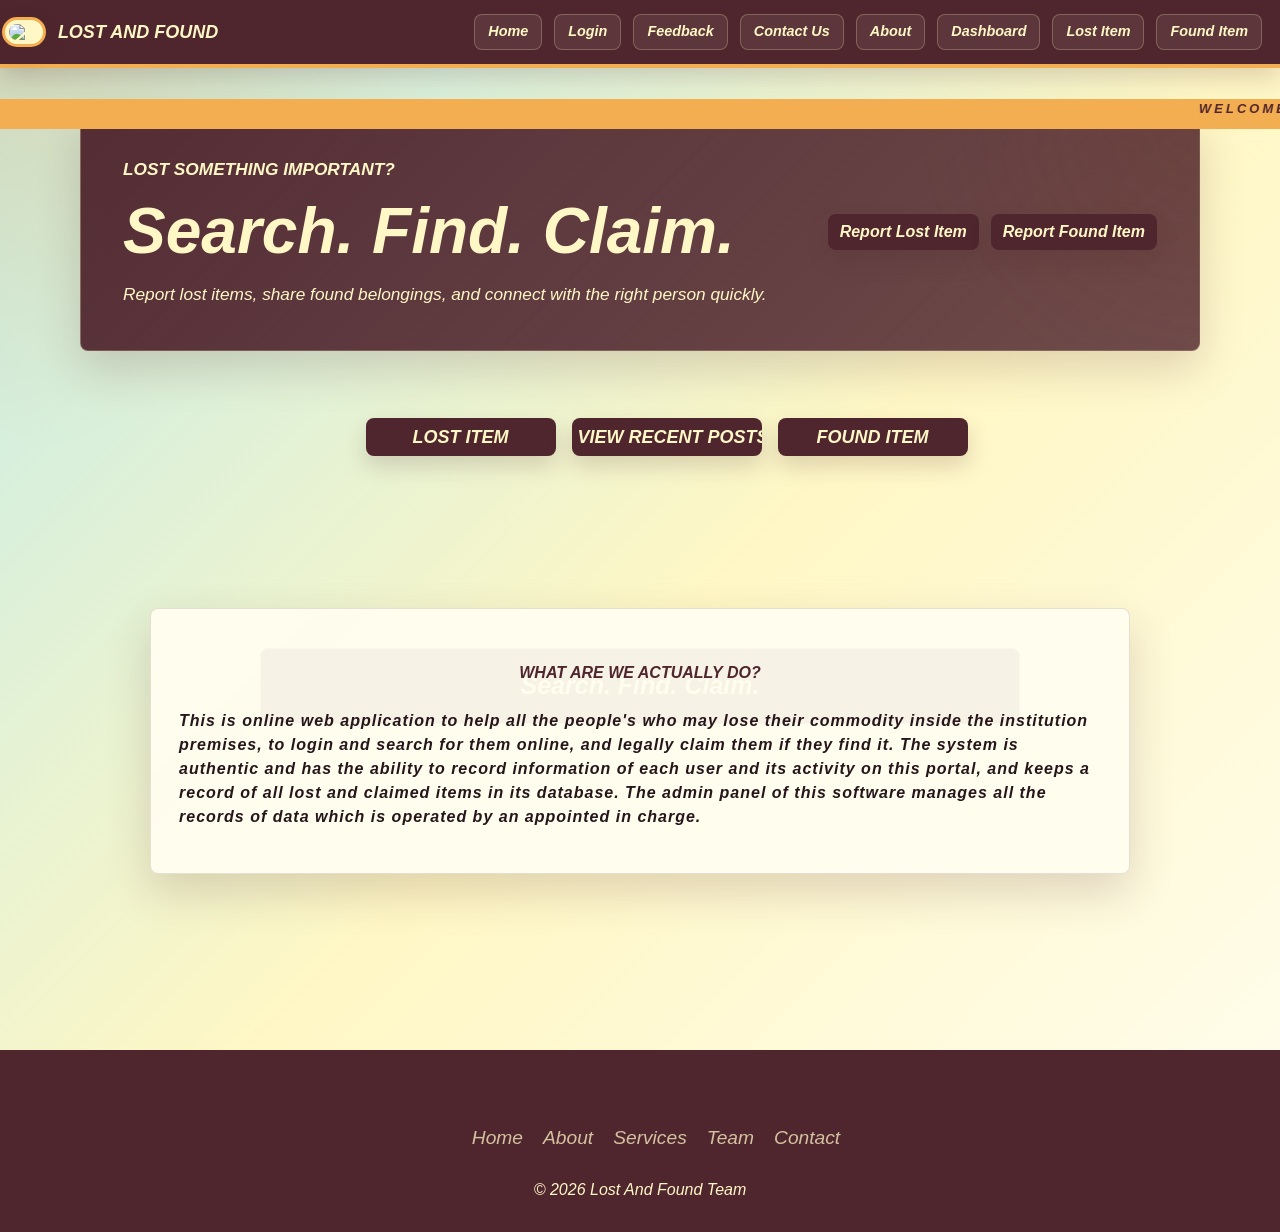
==== commit 2fb3f134: "Remove homepage image slider" ====
--- a/src/main/webapp/index.html
+++ b/src/main/webapp/index.html
@@ -1,4 +1,4 @@
-<!doctype html>
+﻿<!doctype html>
 <html lang="en">
 
     <head>
@@ -312,50 +312,22 @@
                 </marquee>
             </fieldset>
         </div>
-        
-        <br>
-       
-        <div class="car">
-            <div id="carouselExampleAutoplaying" class="carousel slide"
-                data-bs-ride="carousel">
-                <div class="carousel-inner">
-                    <div class="carousel-item active" data-bs-interval="2500">
-                        <img src="https://police.illinois.edu/wp-content/uploads/2023/09/Lost-and-Found.jpg" height="400px"
-                            class="d-block w-100" alt="Lost and found property desk">
-                    </div>
-                    <div class="carousel-item" data-bs-interval="2500">
-                        <img src="https://images.squarespace-cdn.com/content/v1/5005d7b2e4b09ef2252ba068/1433901378575-0RO1RY1VPMRQFI94S65J/image-asset.jpeg" height="400px"
-                            class="d-block w-100" alt="Collected lost items and belongings">
-                    </div>
-                    <div class="carousel-item" data-bs-interval="2500">
-                        <img src="https://res.cloudinary.com/twenty20/private_images/t_watermark-criss-cross-10/v1597964300000/photosp/73facab5-894c-485b-8d50-26a0f8bff093/stock-photo-sign-trainstation-amsterdam-lost-and-found-lostandfound-lostandfoundsign-73facab5-894c-485b-8d50-26a0f8bff093.jpg" height="400px"
-                            class="d-block w-100" alt="Lost and found sign">
-                    </div>
-                </div>
-
-                <button class="carousel-control-prev" type="button"
-                    data-bs-target="#carouselExampleAutoplaying"
-                    data-bs-slide="prev">
-                    <span class="carousel-control-prev-icon" aria-hidden="true"></span>
-                    <span class="visually-hidden">Previous</span>
-                </button>
-                <button class="carousel-control-next" type="button"
-                    data-bs-target="#carouselExampleAutoplaying"
-                    data-bs-slide="next">
-                    <span class="carousel-control-next-icon" aria-hidden="true"></span>
-                    <span class="visually-hidden">Next</span>
-
-                </button>
-
+        <section class="home-hero">
+            <div>
+                <p class="hero-kicker">Lost something important?</p>
+                <h1>Search. Find. Claim.</h1>
+                <p>Report lost items, share found belongings, and connect with the right person quickly.</p>
             </div>
-
-        </div>
+            <div class="hero-actions">
+                <a href="html/Lost_Info.html" class="btn btn-outline-primary">Report Lost Item</a>
+                <a href="html/Found_Info.html" class="btn btn-outline-primary">Report Found Item</a>
+            </div>
+        </section>
         <div class="quote">
-            
-            <center> <b>Search. Find. Ship.</b></center>
-        </div>
-
-       <br><br><br><br><br>
+            <center> <b>Search. Find. Claim.</b></center>
+        </div>
+
+       <br>
         <div class="bt">
             <a href="html/Lost_Info.html"><input type="submit" value="LOST ITEM"></a>
            <a href="html/recent_posts.jsp"> <input type="submit" value="VIEW RECENT POSTS"></a>
@@ -414,7 +386,7 @@
               <li class="menu__item"><a class="menu__link" href="contact.html">Contact</a></li>
         
             </ul>
-            <p>� 2026 Lost And Found Team</p>
+            <p>© 2026 Lost And Found Team</p>
           </footer>
         <!-- <div class="foter">
 
@@ -442,7 +414,7 @@
                 </div>
                 <div class="text-center p-3"
                     style="background-color: rgba(0, 0, 0, 0.2);">
-                    � 2026 Lost And Found Team
+                    © 2026 Lost And Found Team
                     <a class="text-white" href="#">LostandFound.com</a>
                 </div> 
 
@@ -453,3 +425,4 @@
 
 </html>
 
+
--- a/src/main/webapp/css/lost-found-theme.css
+++ b/src/main/webapp/css/lost-found-theme.css
@@ -153,21 +153,49 @@
   box-shadow: var(--lf-shadow);
 }
 
-.carousel img {
-  width: 100%;
-  height: clamp(320px, 56vh, 540px) !important;
-  object-fit: cover;
-  filter: saturate(0.92) contrast(0.98);
-}
-
-.carousel-control-prev,
-.carousel-control-next {
-  width: 7% !important;
-  min-width: 58px;
-  background: rgba(79, 37, 46, 0.28) !important;
-  border-radius: 0 !important;
-  box-shadow: none !important;
-  transform: none !important;
+.home-hero {
+  display: grid;
+  grid-template-columns: minmax(0, 1fr) auto;
+  align-items: center;
+  gap: 28px;
+  width: min(1120px, 94%);
+  margin: 46px auto 24px;
+  padding: 42px;
+  color: var(--lf-cream);
+  background:
+    linear-gradient(135deg, rgba(79, 37, 46, 0.96), rgba(79, 37, 46, 0.82)),
+    radial-gradient(circle at top right, rgba(244, 174, 82, 0.42), transparent 18rem);
+  border: 1px solid rgba(255, 247, 197, 0.22);
+  border-radius: 8px;
+  box-shadow: var(--lf-shadow);
+}
+
+.home-hero h1 {
+  margin: 0 0 12px;
+  color: var(--lf-cream) !important;
+  font-size: clamp(2rem, 5vw, 4.5rem);
+  font-weight: 900;
+}
+
+.home-hero p {
+  max-width: 680px;
+  margin: 0;
+  color: var(--lf-cream) !important;
+  font-size: 1.08rem;
+}
+
+.hero-kicker {
+  margin-bottom: 10px !important;
+  color: var(--lf-amber) !important;
+  font-weight: 900;
+  text-transform: uppercase;
+}
+
+.hero-actions {
+  display: flex;
+  gap: 12px;
+  flex-wrap: wrap;
+  justify-content: flex-end;
 }
 
 .quote {
@@ -204,10 +232,6 @@
   letter-spacing: 0 !important;
   box-shadow: 0 10px 22px rgba(79, 37, 46, 0.18);
   transition: transform 0.2s ease, background-color 0.2s ease, box-shadow 0.2s ease;
-}
-
-.carousel button {
-  padding: 0 !important;
 }
 
 input[type="submit"]:hover,
@@ -524,6 +548,15 @@
     padding: 0 16px;
   }
 
+  .home-hero {
+    grid-template-columns: 1fr;
+    padding: 28px;
+  }
+
+  .hero-actions {
+    justify-content: flex-start;
+  }
+
   .bt input[type="submit"] {
     width: 100% !important;
     margin: 0 !important;
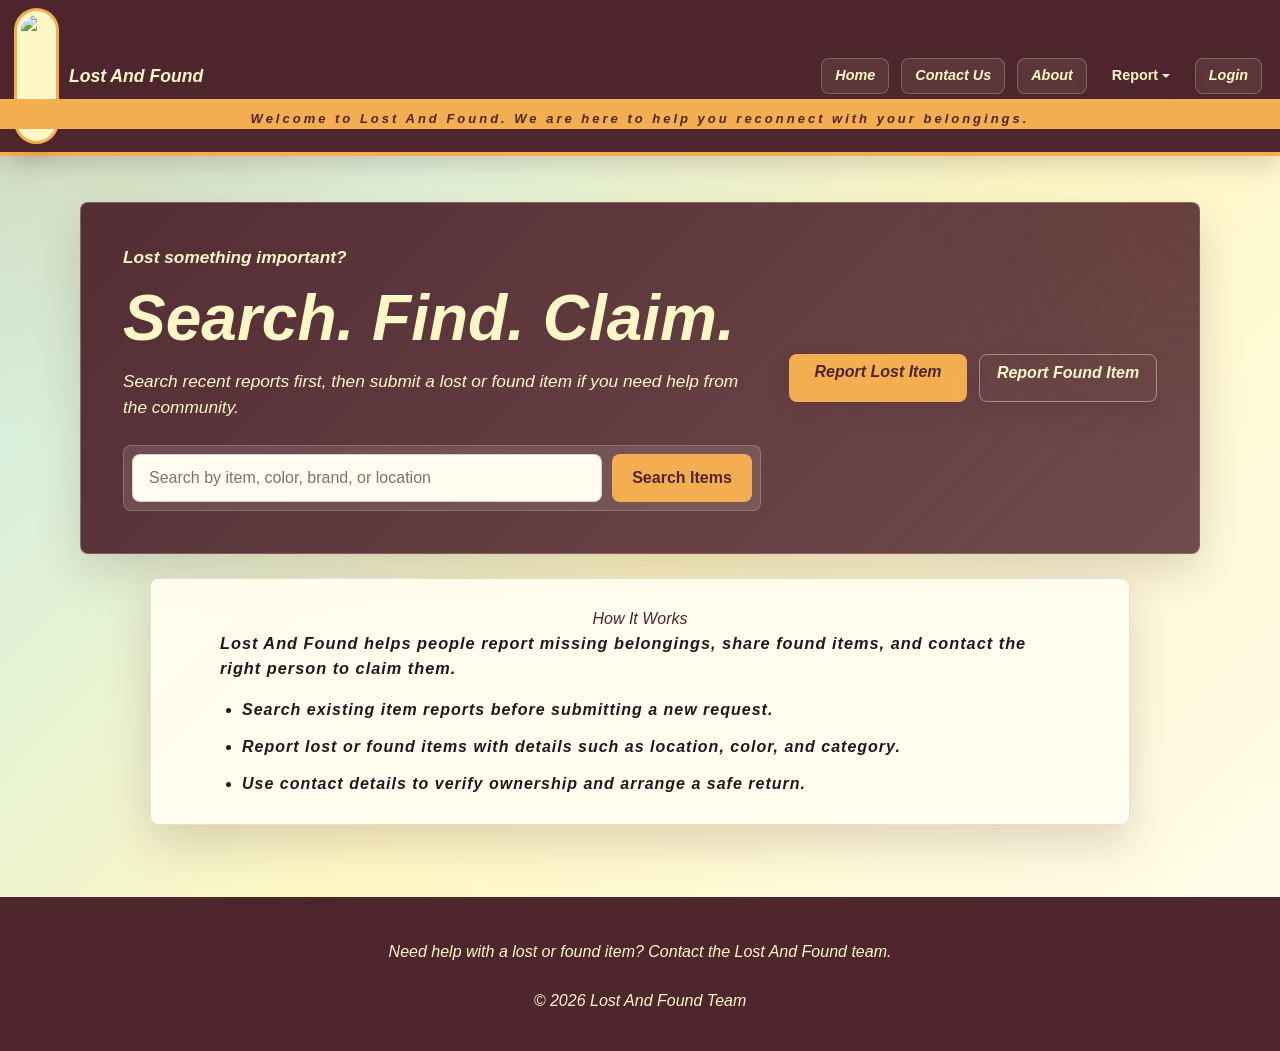
==== commit 03c4755a: "Fix homepage UX issues" ====
--- a/src/main/webapp/index.html
+++ b/src/main/webapp/index.html
@@ -139,46 +139,6 @@
   flex-direction: column;
 }
 
-.social-icon,
-.menu {
-  position: relative;
-  display: flex;
-  justify-content: center;
-  align-items: center;
-  margin: 10px 0;
-  flex-wrap: wrap;
-}
-
-.social-icon__item,
-.menu__item {
-  list-style: none;
-}
-
-.social-icon__link {
-  font-size: 2rem;
-  color: #fff;
-  margin: 0 10px;
-  display: inline-block;
-  transition: 0.5s;
-}
-.social-icon__link:hover {
-  transform: translateY(-10px);
-}
-
-.menu__link {
-  font-size: 1.2rem;
-  color: #fff;
-  margin: 0 10px;
-  display: inline-block;
-  transition: 0.5s;
-  text-decoration: none;
-  opacity: 0.75;
-  font-weight: 300;
-}
-
-.menu__link:hover {
-  opacity: 1;
-}
 
 .footer p {
   color: #fff;
@@ -246,9 +206,11 @@
 
         <div>
             <nav class="navbar navbar-expand-lg bg-body-tertiary">
-                <img src="img/logo.png" width="45px">
                 <div class="container-fluid">
-                    <div class="nm">LOST AND FOUND</div>
+                    <a class="brand-mark" href="index.html">
+                        <img src="img/logo.png" width="45px" alt="Lost And Found logo">
+                        <span>Lost And Found</span>
+                    </a>
                     <button class="navbar-toggler" type="button"
                         data-bs-toggle="collapse"
                         data-bs-target="#navbarSupportedContent"
@@ -265,164 +227,70 @@
 
                             <li class="nav-item">
                                 <a class="nav-link active" aria-current="page"
+                                    href="contact.html"><b>Contact Us</b></a>
+                            </li>
+                            <li class="nav-item">
+                                <a class="nav-link active" aria-current="page"
+                                    href="about.html"><b>About</b></a>
+                            </li>
+                            <li class="nav-item dropdown">
+                                <button class="nav-link dropdown-toggle" type="button"
+                                    data-bs-toggle="dropdown" aria-expanded="false"><b>Report</b></button>
+                                <ul class="dropdown-menu">
+                                    <li><a class="dropdown-item" href="html/Lost_Info.html">Lost Item</a></li>
+                                    <li><a class="dropdown-item" href="html/Found_Info.html">Found Item</a></li>
+                                </ul>
+                            </li>
+                            <li class="nav-item">
+                                <a class="nav-link active" aria-current="page"
                                     href="login.html"><b>Login</b></a>
                             </li>
 
-                           
-                            <li class="nav-item">
-                                <a class="nav-link active" aria-current="page"
-                                    href="feedback.html"><b>Feedback</b></a>
-                            </li>
-                            <li class="nav-item">
-                                <a class="nav-link active" aria-current="page"
-                                    href="contact.html"><b>Contact Us</b></a>
-                            </li>
-                            <li class="nav-item">
-                                <a class="nav-link active" aria-current="page"
-                                    href="about.html"><b>About</b></a>
-                            </li>
-                            <li class="nav-item">
-                                <a class="nav-link active" aria-current="page"
-                                    href="dashboard.html"><b>Dashboard</b></a>
-                            </li>
-                            <li class="nav-item">
-                                <a class="nav-link active" aria-current="page"
-                                    href="html/Lost_Info.html"><b>Lost Item</b></a>
-                            </li>
-                            <li class="nav-item">
-                                <a class="nav-link active" aria-current="page"
-                                    href="html/Found_Info.html"><b>Found Item</b></a>
-                            </li>
-
                         </ul>
-                        <!-- <form class="d-flex" role="search">
-                        <input class="form-control me-2" type="search" placeholder="Search" aria-label="Search">
-                        <button class="btn btn-outline-success" type="submit">Search</button>
-                    </form> -->
                     </div>
                 </div>
             </nav>
         </div>
         <div class="a1">
-            <fieldset>
-                <marquee>
-                    
-                    WELCOME TO THE LOST AND FOUND WEBSITE. WE ALL HERE TO HELP
-                    YOU.
-                </marquee>
-            </fieldset>
+            <p>Welcome to Lost And Found. We are here to help you reconnect with your belongings.</p>
         </div>
         <section class="home-hero">
             <div>
                 <p class="hero-kicker">Lost something important?</p>
                 <h1>Search. Find. Claim.</h1>
-                <p>Report lost items, share found belongings, and connect with the right person quickly.</p>
+                <p>Search recent reports first, then submit a lost or found item if you need help from the community.</p>
+                <form class="home-search" action="dashboard.html" method="get">
+                    <input type="search" name="q" placeholder="Search by item, color, brand, or location" aria-label="Search lost and found items">
+                    <button type="submit">Search Items</button>
+                </form>
             </div>
             <div class="hero-actions">
                 <a href="html/Lost_Info.html" class="btn btn-outline-primary">Report Lost Item</a>
                 <a href="html/Found_Info.html" class="btn btn-outline-primary">Report Found Item</a>
             </div>
         </section>
-        <div class="quote">
-            <center> <b>Search. Find. Claim.</b></center>
+        <div class="para">
+            <div class="head-1">
+                <center>How It Works</center>
+            </div>
+            <div class="how-it-works">
+                <p>Lost And Found helps people report missing belongings, share found items, and contact the right person to claim them.</p>
+                <ul>
+                    <li>Search existing item reports before submitting a new request.</li>
+                    <li>Report lost or found items with details such as location, color, and category.</li>
+                    <li>Use contact details to verify ownership and arrange a safe return.</li>
+                </ul>
+            </div>
         </div>
-
-       <br>
-        <div class="bt">
-            <a href="html/Lost_Info.html"><input type="submit" value="LOST ITEM"></a>
-           <a href="html/recent_posts.jsp"> <input type="submit" value="VIEW RECENT POSTS"></a>
-           <a href="html/Found_Info.html"> <input type="submit" value="FOUND ITEM"></a>
-        </div>
-        <br><br><br><br><br>
-        <div class="para">
-            <b><br>
-                <div class="head-1">
-                    <center> WHAT ARE WE ACTUALLY DO? </center>
-                </div>
-               
-            </b> <br>
-            <b>
-                <p>This is online web application to help all the people's who
-                    may
-                    lose their commodity inside the institution premises, to
-                    login and search for them online,
-                    and legally claim them if they find it. The system is
-                    authentic and has the ability to record
-                    information of each user and its activity on this portal,
-                    and keeps a record of all lost and
-                    claimed items in its database. The admin panel of this
-                    software manages all the records of
-                    data which is operated by an appointed in charge.
-                </p>
-            </b>
-        </div>
-        <br><br>
         <footer class="footer">
-            <div class="waves">
-              <div class="wave" id="wave1"></div>
-              <div class="wave" id="wave2"></div>
-              <div class="wave" id="wave3"></div>
-              <div class="wave" id="wave4"></div>
-            </div>
-            <ul class="social-icon">
-              <li class="social-icon__item"><a class="social-icon__link" href="#">
-                  <ion-icon name="logo-facebook"></ion-icon>
-                </a></li>
-              <li class="social-icon__item"><a class="social-icon__link" href="#">
-                  <ion-icon name="logo-twitter"></ion-icon>
-                </a></li>
-              <li class="social-icon__item"><a class="social-icon__link" href="#">
-                  <ion-icon name="logo-linkedin"></ion-icon>
-                </a></li>
-              <li class="social-icon__item"><a class="social-icon__link" href="#">
-                  <ion-icon name="logo-instagram"></ion-icon>
-                </a></li>
-            </ul>
-            <ul class="menu">
-              <li class="menu__item"><a class="menu__link" href="index.html">Home</a></li>
-              <li class="menu__item"><a class="menu__link" href="about.html">About</a></li>
-              <li class="menu__item"><a class="menu__link" href="index.html">Services</a></li>
-              <li class="menu__item"><a class="menu__link" href="#">Team</a></li>
-              <li class="menu__item"><a class="menu__link" href="contact.html">Contact</a></li>
-        
-            </ul>
+            <p>Need help with a lost or found item? Contact the Lost And Found team.</p>
             <p>© 2026 Lost And Found Team</p>
-          </footer>
-        <!-- <div class="foter">
-
-                <footer class="bg-dark text-center text-white">
-                <div class="containerf1">
-
-                    <section class="mb-3">
-                        <a href="#">Instagram</a><br>
-                        <a href="#">Facebook</a> <br>
-                    </section>
-                </div>
-                <div class="containerf2">
-                    <section class="mb-4">
-                        <a href="#">LOST AND FOUND</a><br>
-                        <a href="about.html">About us</a> <br>
-                        <a href="contact.html">Contact us</a>
-                    </section>
-                </div>
-                <div class="containerf3">
-
-                    <section class="mb-3">
-                        <a href="#">Twitter</a><br>
-                        <a href="#">YouTube</a> <br>
-                    </section>
-                </div>
-                <div class="text-center p-3"
-                    style="background-color: rgba(0, 0, 0, 0.2);">
-                    © 2026 Lost And Found Team
-                    <a class="text-white" href="#">LostandFound.com</a>
-                </div> 
-
-            </footer> -->
-
-        </div>
+        </footer>
     </body>
 
 </html>
 
 
+
+
+
--- a/src/main/webapp/css/lost-found-theme.css
+++ b/src/main/webapp/css/lost-found-theme.css
@@ -131,6 +131,39 @@
   border-bottom: 4px solid var(--lf-amber);
 }
 
+.brand-mark {
+  display: inline-flex;
+  align-items: center;
+  gap: 10px;
+  color: var(--lf-cream) !important;
+  text-decoration: none !important;
+  font-size: 1.1rem;
+  font-weight: 900;
+}
+
+.brand-mark span {
+  color: var(--lf-cream);
+}
+
+.dropdown-menu {
+  padding: 8px;
+  background: var(--lf-paper) !important;
+  border: 1px solid rgba(79, 37, 46, 0.16) !important;
+  border-radius: 8px !important;
+  box-shadow: var(--lf-shadow);
+}
+
+.dropdown-item {
+  border-radius: 8px;
+  color: var(--lf-plum) !important;
+  font-weight: 800 !important;
+}
+
+.dropdown-item:hover {
+  color: var(--lf-plum) !important;
+  background: var(--lf-amber) !important;
+}
+
 .navbar img,
 .logo,
 .form1 img,
@@ -143,9 +176,19 @@
 }
 
 .a1 {
+  width: 100%;
+  margin: 0;
+  padding: 10px 18px;
   background: var(--lf-amber) !important;
   color: var(--lf-plum) !important;
   border: 0 !important;
+}
+
+.a1 p {
+  margin: 0;
+  color: var(--lf-plum) !important;
+  font-weight: 800;
+  text-align: center;
 }
 
 .car {
@@ -188,7 +231,38 @@
   margin-bottom: 10px !important;
   color: var(--lf-amber) !important;
   font-weight: 900;
-  text-transform: uppercase;
+}
+
+.home-search {
+  display: flex;
+  gap: 10px;
+  width: min(680px, 100%);
+  margin-top: 24px;
+  padding: 8px;
+  background: rgba(255, 253, 240, 0.12);
+  border: 1px solid rgba(255, 247, 197, 0.2);
+  border-radius: 8px;
+}
+
+.home-search input {
+  flex: 1;
+  min-width: 180px;
+  height: 48px;
+  padding: 0 16px;
+  color: var(--lf-ink) !important;
+  background: var(--lf-paper) !important;
+}
+
+.home-search button {
+  min-width: 140px;
+  color: var(--lf-plum) !important;
+  background: var(--lf-amber) !important;
+  box-shadow: none;
+}
+
+.home-search button:hover {
+  color: var(--lf-cream) !important;
+  background: #7a3444 !important;
 }
 
 .hero-actions {
@@ -198,27 +272,45 @@
   justify-content: flex-end;
 }
 
-.quote {
-  left: 0 !important;
-  right: 0 !important;
-  top: 72% !important;
-  width: min(760px, 90%) !important;
-  margin: 0 auto !important;
-  padding: 18px 24px;
-  color: var(--lf-cream) !important;
-  background: rgba(79, 37, 46, 0.86);
-  border: 1px solid rgba(255, 247, 197, 0.55);
-  border-radius: 8px;
-  text-shadow: none !important;
-  letter-spacing: 0 !important;
-}
-
-.bt {
-  display: flex;
-  justify-content: center;
-  gap: 16px;
-  flex-wrap: wrap;
-  margin: 16px auto 32px;
+.hero-actions .btn {
+  min-width: 178px;
+  min-height: 48px;
+  color: var(--lf-plum) !important;
+  background: var(--lf-amber) !important;
+}
+
+.hero-actions .btn + .btn {
+  color: var(--lf-cream) !important;
+  background: transparent !important;
+  border: 1px solid rgba(255, 247, 197, 0.42) !important;
+}
+
+.hero-actions .btn:hover {
+  color: var(--lf-plum) !important;
+  background: var(--lf-cream) !important;
+}
+
+.how-it-works {
+  max-width: 840px;
+  margin: 0 auto;
+}
+
+.how-it-works p {
+  margin-bottom: 18px;
+  font-size: 1.02rem;
+  font-weight: 600;
+}
+
+.how-it-works ul {
+  display: grid;
+  gap: 12px;
+  margin: 0;
+  padding-left: 22px;
+}
+
+.how-it-works li {
+  line-height: 1.55;
+  font-weight: 600;
 }
 
 input[type="submit"],
@@ -285,12 +377,11 @@
 .footer {
   background: var(--lf-plum) !important;
   margin-top: 72px !important;
-}
-
-.footer p,
-.footer a,
-.social-icon__link,
-.menu__link {
+  min-height: auto !important;
+  padding: 28px 50px !important;
+}
+
+.footer p {
   color: var(--lf-cream) !important;
 }
 
@@ -538,16 +629,6 @@
 }
 
 @media (max-width: 720px) {
-  .quote {
-    position: relative !important;
-    top: auto !important;
-    margin-top: 18px !important;
-  }
-
-  .bt {
-    padding: 0 16px;
-  }
-
   .home-hero {
     grid-template-columns: 1fr;
     padding: 28px;
@@ -557,9 +638,8 @@
     justify-content: flex-start;
   }
 
-  .bt input[type="submit"] {
-    width: 100% !important;
-    margin: 0 !important;
+  .home-search {
+    flex-direction: column;
   }
 
   .contennt,
